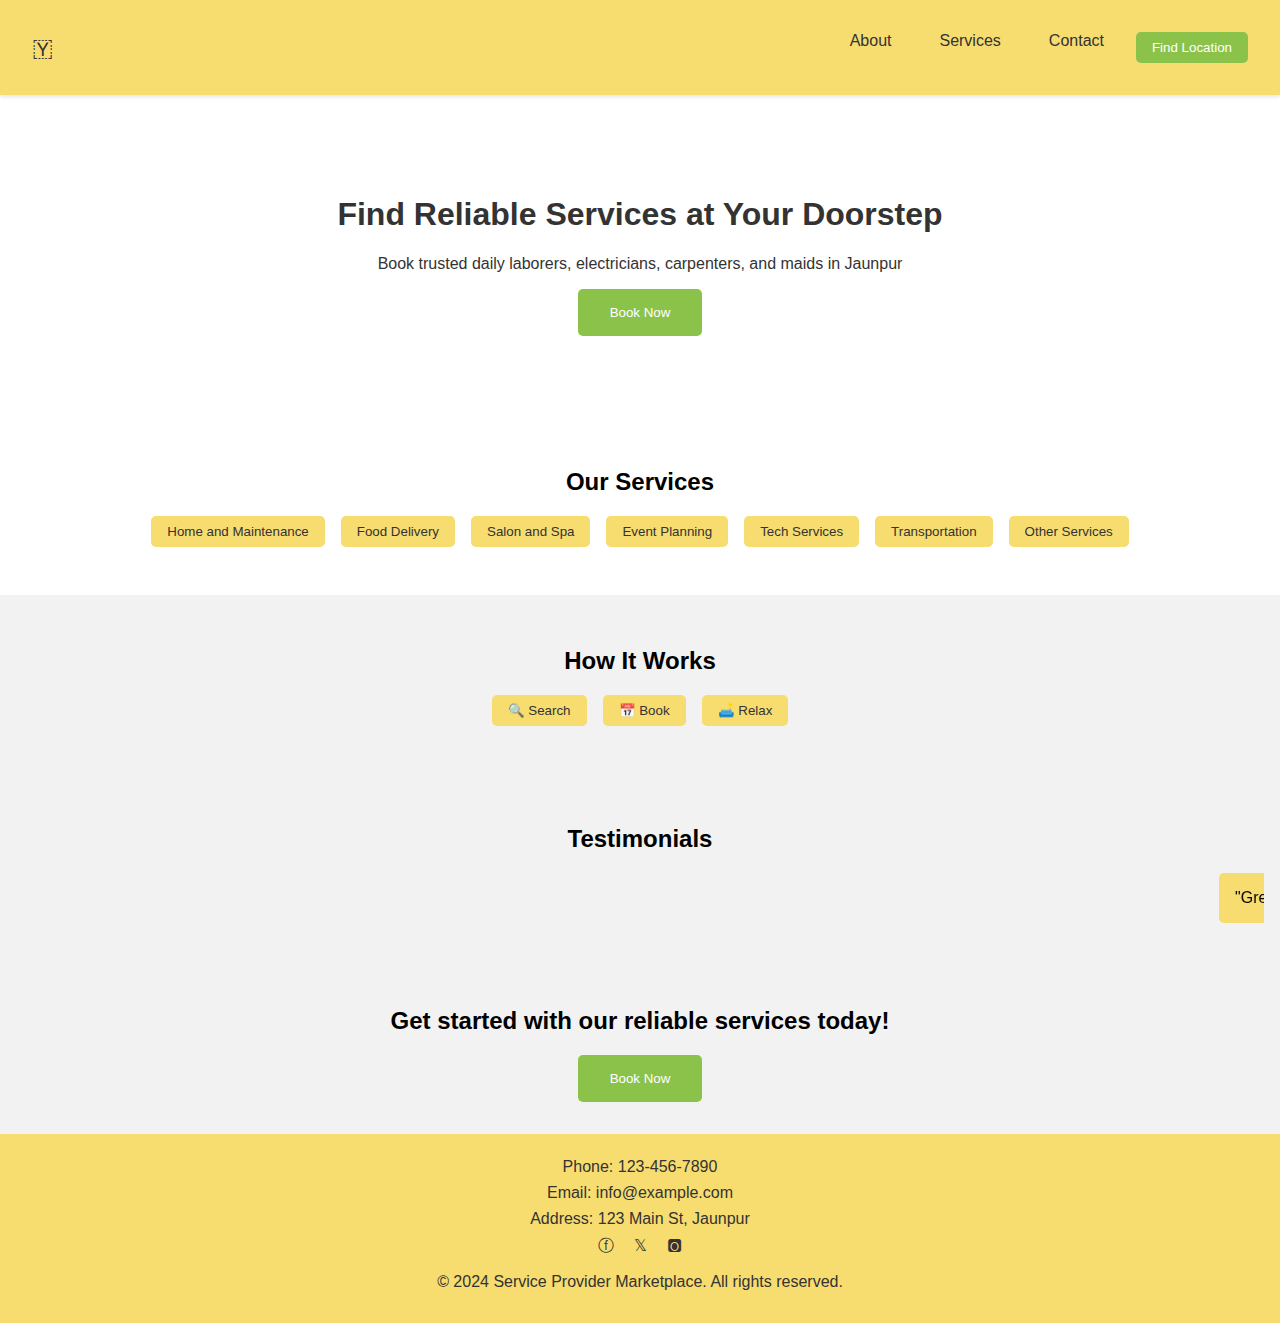
==== index.html @ ddcffa2b "Update index.html" ====
<!DOCTYPE html>
<html lang="en">
<head>
    <meta charset="UTF-8">
    <meta name="viewport" content="width=device-width, initial-scale=1.0">
    <title>Service Provider Marketplace</title>
    <link rel="stylesheet" href="styles.css">
</head>
<body>
    <header>
        <div class="logo"><a href="#">🇾</a></div>
        <nav>
            <ul>
                <li><a href="#">About</a></li>
                <li><a href="index1.html">Services</a></li>
                <li><a href="#">Contact</a></li>
                <li class="location-finder"><button>Find Location</button></li>
            </ul>
        </nav>
    </header>
    <section class="hero">
        <h1>Find Reliable Services at Your Doorstep</h1>
        <p>Book trusted daily laborers, electricians, carpenters, and maids in Jaunpur</p>
        <button class="cta">Book Now</button>
    </section>
    <section class="services">
        <h2>Our Services</h2>
        <div class="tabs">
            <button class="tablink" onclick="openTab(event, 'home')">Home and Maintenance</button>
            <button class="tablink" onclick="openTab(event, 'food')">Food Delivery</button>
            <button class="tablink" onclick="openTab(event, 'salon')">Salon and Spa</button>
            <button class="tablink" onclick="openTab(event, 'event')">Event Planning</button>
            <button class="tablink" onclick="openTab(event, 'tech')">Tech Services</button>
            <button class="tablink" onclick="openTab(event, 'transport')">Transportation</button>
            <button class="tablink" onclick="openTab(event, 'other')">Other Services</button>
        </div>
        <div id="home" class="tabcontent">
            <div class="service-grid">
                <div class="service-item">Daily Laborers<br>Starting at ₹500/day</div>
                <div class="service-item">Electricians<br>Starting at ₹300/hour</div>
                <div class="service-item">Carpenters<br>Starting at ₹400/hour</div>
                <div class="service-item">Maids<br>Starting at ₹200/hour</div>
                <div class="service-item">Plumbers<br>Starting at ₹350/hour</div>
                <div class="service-item">Painters<br>Starting at ₹500/hour</div>
                <div class="service-item">Cleaning Services<br>Starting at ₹1500</div>
                <div class="service-item">Pest Control<br>Starting at ₹1200</div>
                <div class="service-item">AC Repair and Installation<br>Starting at ₹500</div>
                <div class="service-item">Water Purifier Installation and Repair<br>Starting at ₹400</div>
            </div>
        </div>
        <!-- Add similar content for other tabs -->
    </section>
    <section class="how-it-works">
        <h2>How It Works</h2>
        <div class="tabs">
            <button class="tablink" onclick="openTab(event, 'search')">🔍 Search</button>
            <button class="tablink" onclick="openTab(event, 'book')">📅 Book</button>
            <button class="tablink" onclick="openTab(event, 'relax')">🛋️ Relax</button>
        </div>
        <div id="search" class="tabcontent">
            <p>Find the service you need from our extensive list of providers.</p>
        </div>
        <div id="book" class="tabcontent">
            <p>Schedule a convenient time for the service to be performed.</p>
        </div>
        <div id="relax" class="tabcontent">
            <p>Sit back and relax while our professionals take care of everything.</p>
        </div>
    </section>
    <section class="testimonials">
        <h2>Testimonials</h2>
        <marquee class="testimonial-slider" behavior="scroll" direction="left" scrollamount="5">
            <div class="testimonial">"Great service! The electrician was professional and fixed everything quickly." - Rajesh K.</div>
            <div class="testimonial">"I booked a maid service and was very satisfied with the cleanliness and punctuality." - Priya S.</div>
            <div class="testimonial">"The carpenter did an excellent job with my furniture. Highly recommend!" - Anil M.</div>
        </marquee>
    </section>
    <section class="cta-section">
        <h2>Get started with our reliable services today!</h2>
        <button class="cta">Book Now</button>
    </section>
    <footer>
        <div class="contact-info">
            <p>Phone: 123-456-7890</p>
            <p>Email: info@example.com</p>
            <p>Address: 123 Main St, Jaunpur</p>
        </div>
        <div class="social-media">
            <a href="#">ⓕ</a>
            <a href="#">𝕏</a>
            <a href="#">🅾</a>
        </div>
        <p>© 2024 Service Provider Marketplace. All rights reserved.</p>
    </footer>
    <script src="script.js"></script>
</body>
</html>
---- styles.css ----
body {
    font-family: 'Roboto', sans-serif;
    margin: 0;
    padding: 0;
    box-sizing: border-box;
    background-color: #FFFFFF;
}

header {
    display: flex;
    justify-content: space-between;
    align-items: center;
    padding: 1rem 2rem;
    background-color: #F7DC6F;
    color: #333;
    box-shadow: 0 2px 4px rgba(0, 0, 0, 0.1);
}

header .logo a {
    font-size: 1.5rem;
    color: #333;
    text-decoration: none;
}

header nav ul {
    list-style: none;
    display: flex;
    gap: 1rem;
}

header nav ul li a {
    color: #333;
    text-decoration: none;
    padding: 0.5rem 1rem;
    border-radius: 5px;
    transition: background-color 0.3s;
}

header nav ul li a:hover {
    background-color: #8BC34A;
    color: #fff;
}

header .location-finder button {
    padding: 0.5rem 1rem;
    border: none;
    border-radius: 5px;
    background-color: #8BC34A;
    color: #fff;
    cursor: pointer;
}

.hero {
    background: url('hero-bg.jpg') no-repeat center center/cover;
    color: #333;
    text-align: center;
    padding: 5rem 1rem;
}

.hero .cta {
    padding: 1rem 2rem;
    background-color: #8BC34A;
    color: #fff;
    border: none;
    border-radius: 5px;
    cursor: pointer;
}

.services {
    padding: 2rem 1rem;
    text-align: center;
}

.services .tabs {
    display: flex;
    justify-content: center;
    gap: 1rem;
    margin-bottom: 1rem;
}

.services .tablink {
    padding: 0.5rem 1rem;
    border: none;
    border-radius: 5px;
    background-color: #F7DC6F;
    color: #333;
    cursor: pointer;
}

.services .tabcontent {
    display: none;
}

.services .service-grid {
    display: grid;
    grid-template-columns: repeat(auto-fit, minmax(200px, 1fr));
    gap: 1rem;
}

.services .service-item {
    background-color: #F7DC6F;
    padding: 1rem;
    border-radius: 5px;
    text-align: center;
}

.how-it-works {
    padding: 2rem 1rem;
    text-align: center;
    background-color: #F2F2F2;
}

.how-it-works .tabs {
    display: flex;
    justify-content: center;
    gap: 1rem;
    margin-bottom: 1rem;
}

.how-it-works .tablink {
    padding: 0.5rem 1rem;
    border: none;
    border-radius: 5px;
    background-color: #F7DC6F;
    color: #333;
    cursor: pointer;
}

.how-it-works .tabcontent {
    display: none;
}

.testimonials {
    padding: 2rem 1rem;
    text-align: center;
    background-color: #F2F2F2;
}

.testimonials .testimonial-slider {
    display: flex;
    overflow: hidden;
    white-space: nowrap;
}

.testimonials .testimonial {
    display: inline-block;
    background-color: #F7DC6F;
    padding: 1rem;
    border-radius: 5px;
    margin-right: 1rem;
}

.cta-section {
    padding: 2rem 1rem;
    text-align: center;
    background-color: #F2F2F2;
}

.cta-section .cta {
    padding: 1rem 2rem;
    background-color: #8BC34A;
    color: #fff;
    border: none;
    border-radius: 5px;
    cursor: pointer;
}

footer {
    padding: 1rem;
    background-color: #F7DC6F;
    color: #333;
    text-align: center;
}

footer .contact-info p,
footer .social-media a {
    margin: 0.5rem 0;
}

footer .social-media a {
    color: #333;
    margin: 0 0.5rem;
    text-decoration: none;
}

footer .social-media a:hover {
    color: #8BC34A;
}

/* Responsive Styles */
@media (max-width: 768px) {
    header nav ul {
        flex-direction: column;
        gap: 0.5rem;
    }

    .hero {
        padding: 3rem 1rem;
    }

    .services .tabs {
        flex-wrap: wrap;
    }

    .services .service-grid {
        grid-template-columns: 1fr;
    }

    .how-it-works .tabs {
        flex-wrap: wrap;
    }

    .testimonials .testimonial-slider {
        flex-direction: column;
    }
}

@media (max-width: 480px) {
    header {
        flex-direction: column;
        align-items: flex-start;
    }

    .hero {
        padding: 2rem 1rem;
    }

    .services .tabs {
        flex-direction: column;
    }

    .services .tablink {
        width: 100%;
        margin-bottom: 0.5rem;
    }

    .how-it-works .tabs {
        flex-direction: column;
    }

    .how-it-works .tablink {
        width: 100%;
        margin-bottom: 0.5rem;
    }

    .testimonials .testimonial-slider {
        flex-direction: column;
    }
}
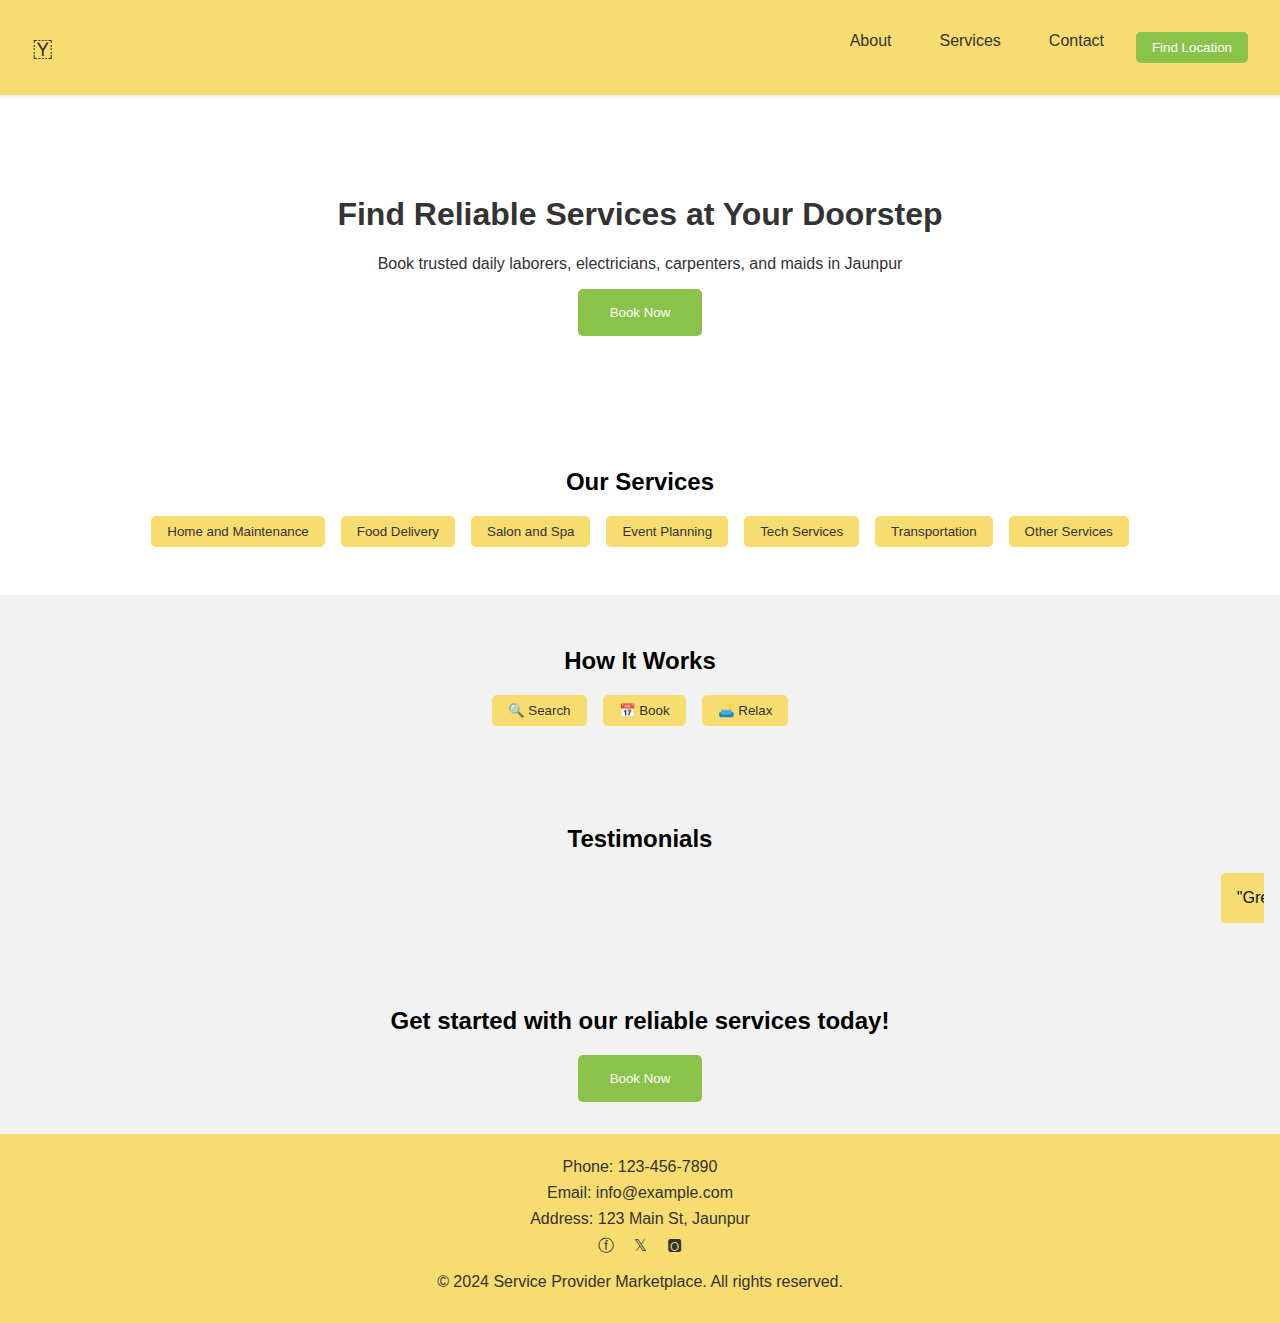
==== commit f2d75d9c: "Update index.html" ====
--- a/index.html
+++ b/index.html
@@ -21,7 +21,9 @@
     <section class="hero">
         <h1>Find Reliable Services at Your Doorstep</h1>
         <p>Book trusted daily laborers, electricians, carpenters, and maids in Jaunpur</p>
-        <button class="cta">Book Now</button>
+        <a href="index3.html">
+  <button class="cta">Book Now</button>
+</a>
     </section>
     <section class="services">
         <h2>Our Services</h2>
@@ -77,7 +79,9 @@
     </section>
     <section class="cta-section">
         <h2>Get started with our reliable services today!</h2>
-        <button class="cta">Book Now</button>
+        <a href="index3.html">
+  <button class="cta">Book Now</button>
+</a>
     </section>
     <footer>
         <div class="contact-info">
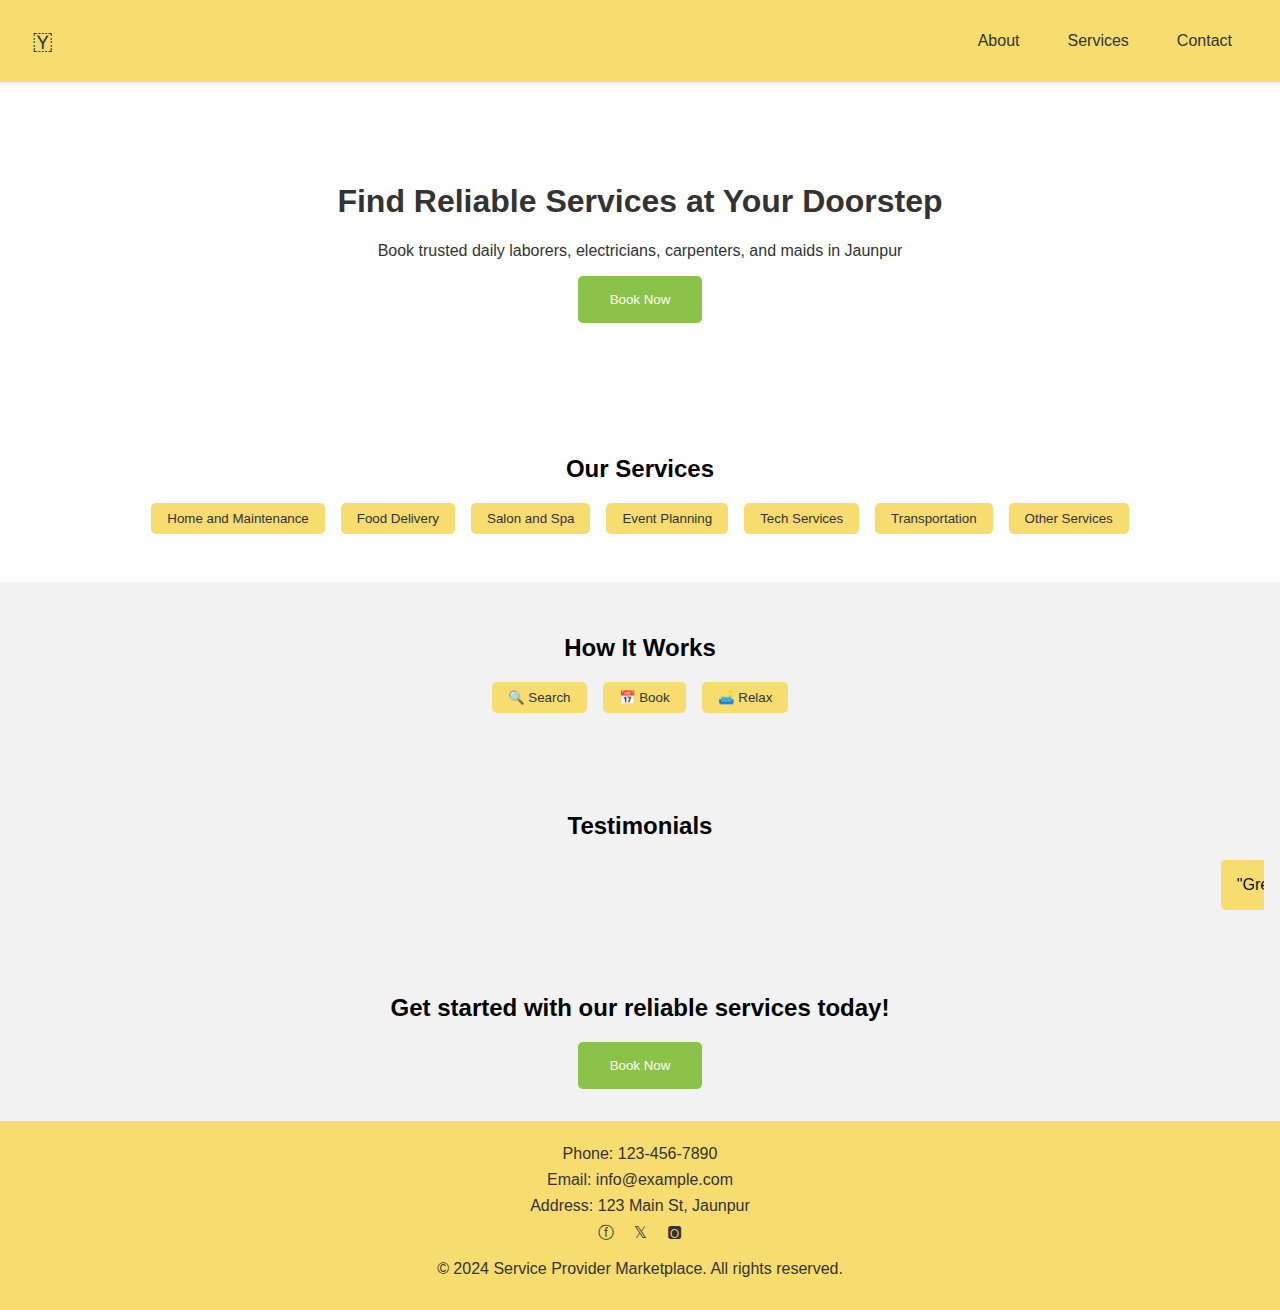
==== commit cf26197e: "Update index.html" ====
--- a/index.html
+++ b/index.html
@@ -14,14 +14,14 @@
                 <li><a href="#">About</a></li>
                 <li><a href="index1.html">Services</a></li>
                 <li><a href="#">Contact</a></li>
-                <li class="location-finder"><button>Find Location</button></li>
+                
             </ul>
         </nav>
     </header>
     <section class="hero">
         <h1>Find Reliable Services at Your Doorstep</h1>
         <p>Book trusted daily laborers, electricians, carpenters, and maids in Jaunpur</p>
-        <a href="index3.html">
+        <a href="https://avinash101999.github.io/book/">
   <button class="cta">Book Now</button>
 </a>
     </section>
@@ -79,7 +79,7 @@
     </section>
     <section class="cta-section">
         <h2>Get started with our reliable services today!</h2>
-        <a href="index3.html">
+        <a href="https://avinash101999.github.io/book/">
   <button class="cta">Book Now</button>
 </a>
     </section>
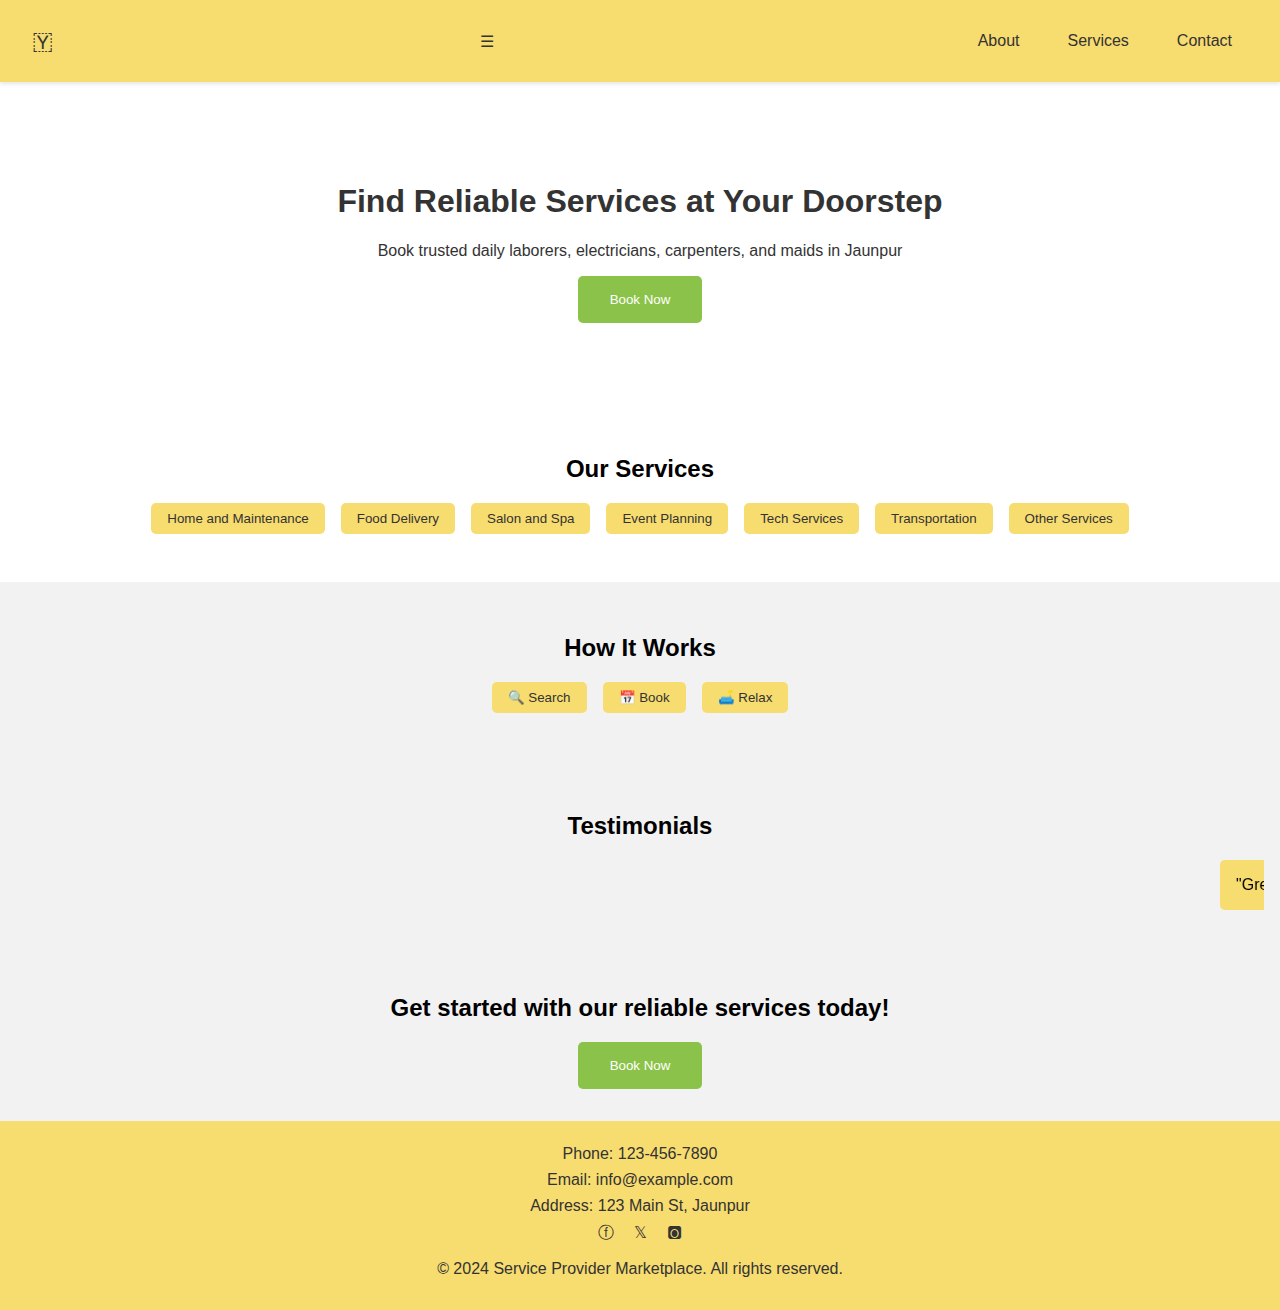
==== commit 632fd1cf: "Update index.html" ====
--- a/index.html
+++ b/index.html
@@ -9,12 +9,12 @@
 <body>
     <header>
         <div class="logo"><a href="#">🇾</a></div>
-        <nav>
+        <div class="menu-icon" onclick="toggleMenu()">☰</div>
+        <nav class="nav-links">
             <ul>
                 <li><a href="#">About</a></li>
                 <li><a href="index1.html">Services</a></li>
                 <li><a href="#">Contact</a></li>
-                
             </ul>
         </nav>
     </header>
@@ -22,8 +22,8 @@
         <h1>Find Reliable Services at Your Doorstep</h1>
         <p>Book trusted daily laborers, electricians, carpenters, and maids in Jaunpur</p>
         <a href="https://avinash101999.github.io/book/">
-  <button class="cta">Book Now</button>
-</a>
+            <button class="cta">Book Now</button>
+        </a>
     </section>
     <section class="services">
         <h2>Our Services</h2>
@@ -80,8 +80,8 @@
     <section class="cta-section">
         <h2>Get started with our reliable services today!</h2>
         <a href="https://avinash101999.github.io/book/">
-  <button class="cta">Book Now</button>
-</a>
+            <button class="cta">Book Now</button>
+        </a>
     </section>
     <footer>
         <div class="contact-info">
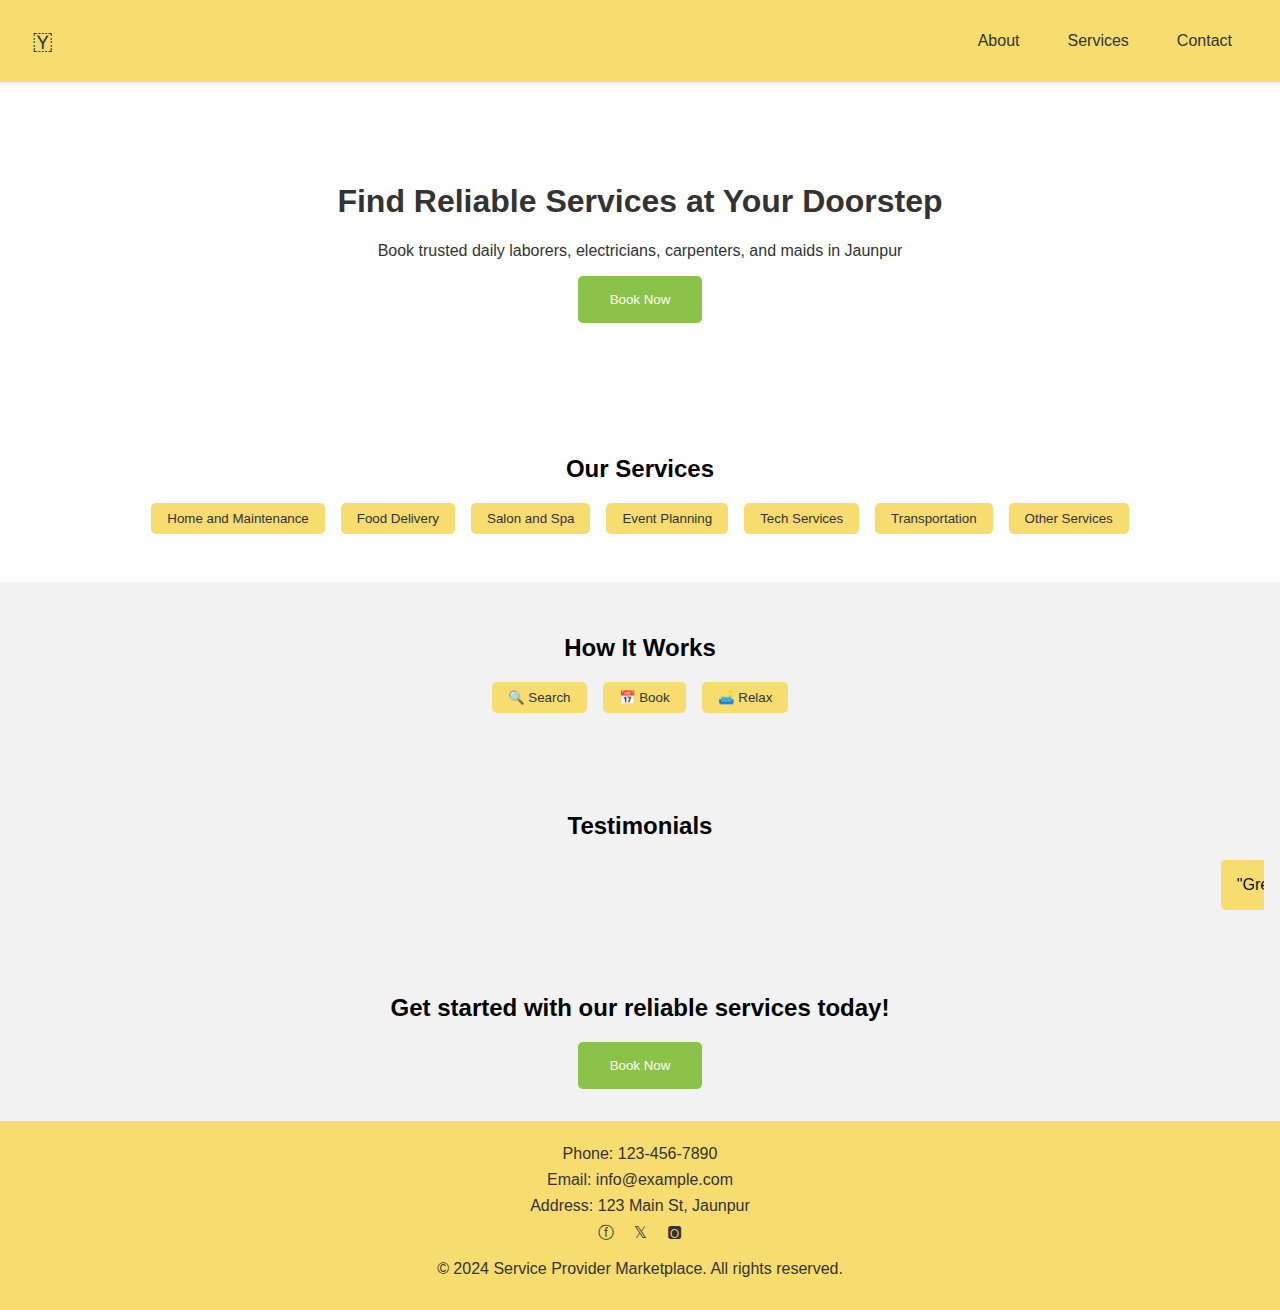
==== commit 9e2b9896: "Update index.html" ====
--- a/index.html
+++ b/index.html
@@ -4,7 +4,7 @@
     <meta charset="UTF-8">
     <meta name="viewport" content="width=device-width, initial-scale=1.0">
     <title>Service Provider Marketplace</title>
-    <link rel="stylesheet" href="styles.css">
+    <link rel="stylesheet" href="homepage.css">
 </head>
 <body>
     <header>
--- a/homepage.css
+++ b/homepage.css
@@ -0,0 +1,300 @@
+body {
+    font-family: 'Roboto', sans-serif;
+    margin: 0;
+    padding: 0;
+    box-sizing: border-box;
+    background-color: #FFFFFF;
+}
+
+header {
+    display: flex;
+    justify-content: space-between;
+    align-items: center;
+    padding: 1rem 2rem;
+    background-color: #F7DC6F;
+    color: #333;
+    box-shadow: 0 2px 4px rgba(0, 0, 0, 0.1);
+}
+
+header .logo a {
+    font-size: 1.5rem;
+    color: #333;
+    text-decoration: none;
+}
+
+header nav ul {
+    list-style: none;
+    display: flex;
+    gap: 1rem;
+}
+
+header nav ul li a {
+    color: #333;
+    text-decoration: none;
+    padding: 0.5rem 1rem;
+    border-radius: 5px;
+    transition: background-color 0.3s;
+}
+
+header nav ul li a:hover {
+    background-color: #8BC34A;
+    color: #fff;
+}
+
+.menu-icon {
+    display: none;
+    font-size: 1.5rem;
+    cursor: pointer;
+    order: 2; /* Ensure the menu icon is on the right */
+}
+
+.nav-links {
+    display: flex; /* Ensure nav-links are displayed on larger screens */
+    order: 1; /* Ensure the nav-links are on the left */
+}
+
+.nav-links.active {
+    display: block;
+}
+
+.hero {
+    background: url('hero-bg.jpg') no-repeat center center/cover;
+    color: #333;
+    text-align: center;
+    padding: 5rem 1rem;
+}
+
+.hero .cta {
+    padding: 1rem 2rem;
+    background-color: #8BC34A;
+    color: #fff;
+    border: none;
+    border-radius: 5px;
+    cursor: pointer;
+}
+
+.services {
+    padding: 2rem 1rem;
+    text-align: center;
+}
+
+.services .tabs {
+    display: flex;
+    justify-content: center;
+    gap: 1rem;
+    margin-bottom: 1rem;
+}
+
+.services .tablink {
+    padding: 0.5rem 1rem;
+    border: none;
+    border-radius: 5px;
+    background-color: #F7DC6F;
+    color: #333;
+    cursor: pointer;
+}
+
+.services .tabcontent {
+    display: none;
+}
+
+.services .service-grid {
+    display: grid;
+    grid-template-columns: repeat(auto-fit, minmax(200px, 1fr));
+    gap: 1rem;
+}
+
+.services .service-item {
+    background-color: #F7DC6F;
+    padding: 1rem;
+    border-radius: 5px;
+    text-align: center;
+}
+
+.how-it-works {
+    padding: 2rem 1rem;
+    text-align: center;
+    background-color: #F2F2F2;
+}
+
+.how-it-works .tabs {
+    display: flex;
+    justify-content: center;
+    gap: 1rem;
+    margin-bottom: 1rem;
+}
+
+.how-it-works .tablink {
+    padding: 0.5rem 1rem;
+    border: none;
+    border-radius: 5px;
+    background-color: #F7DC6F;
+    color: #333;
+    cursor: pointer;
+}
+
+.how-it-works .tabcontent {
+    display: none;
+}
+
+.testimonials {
+    padding: 2rem 1rem;
+    text-align: center;
+    background-color: #F2F2F2;
+}
+
+.testimonials .testimonial-slider {
+    display: flex;
+    overflow: hidden;
+    white-space: nowrap;
+}
+
+.testimonials .testimonial {
+    display: inline-block;
+    background-color: #F7DC6F;
+    padding: 1rem;
+    border-radius: 5px;
+    margin-right: 1rem;
+}
+
+.cta-section {
+    padding: 2rem 1rem;
+    text-align: center;
+    background-color: #F2F2F2;
+}
+
+.cta-section .cta {
+    padding: 1rem 2rem;
+    background-color: #8BC34A;
+    color: #fff;
+    border: none;
+    border-radius: 5px;
+    cursor: pointer;
+}
+
+footer {
+    padding: 1rem;
+    background-color: #F7DC6F;
+    color: #333;
+    text-align: center;
+}
+
+footer .contact-info p,
+footer .social-media a {
+    margin: 0.5rem 0;
+}
+
+footer .social-media a {
+    color: #333;
+    margin: 0 0.5rem;
+    text-decoration: none;
+}
+
+footer .social-media a:hover {
+    color: #8BC34A;
+}
+
+/* Responsive Styles */
+@media (max-width: 768px) {
+    header {
+        flex-direction: row;
+        justify-content: space-between;
+        align-items: center;
+    }
+
+    .menu-icon {
+        display: block;
+    }
+
+    .nav-links {
+        display: none;
+        position: absolute;
+        top: 60px;
+        right: 0; /* Align the dropdown to the right */
+        width: 100%;
+        background-color: #F7DC6F;
+        padding: 1rem;
+        box-shadow: 0 2px 4px rgba(0, 0, 0, 0.1);
+    }
+
+    .nav-links.active {
+        display: block;
+    }
+
+    nav ul {
+        flex-direction: column;
+        gap: 0.5rem;
+    }
+
+    .hero {
+        padding: 3rem 1rem;
+    }
+
+    .services .tabs {
+        flex-wrap: wrap;
+    }
+
+    .services .service-grid {
+        grid-template-columns: 1fr;
+    }
+
+    .how-it-works .tabs {
+        flex-wrap: wrap;
+    }
+
+    .testimonials .testimonial-slider {
+        flex-direction: column;
+    }
+}
+
+@media (max-width: 480px) {
+    header {
+        flex-direction: row;
+        justify-content: space-between;
+        align-items: center;
+    }
+
+    .menu-icon {
+        display: block;
+    }
+
+    .nav-links {
+        display: none;
+        position: absolute;
+        top: 60px;
+        right: 0; /* Align the dropdown to the right */
+        width: 100%;
+        background-color: #F7DC6F;
+        padding: 1rem;
+        box-shadow: 0 2px 4px rgba(0, 0, 0, 0.1);
+    }
+
+    .nav-links.active {
+        display: block;
+    }
+
+    nav ul {
+        flex-direction: column;
+        gap: 0.5rem;
+    }
+
+    .hero {
+        padding: 3rem 1rem;
+    }
+
+    .services .tabs {
+        flex-wrap: wrap;
+    }
+
+    .services .service-grid {
+        grid-template-columns: 1fr;
+    }
+
+    .how-it-works .tabs {
+        flex-wrap: wrap;
+    }
+
+    .testimonials .testimonial-slider {
+        flex-direction: column;
+    }
+}
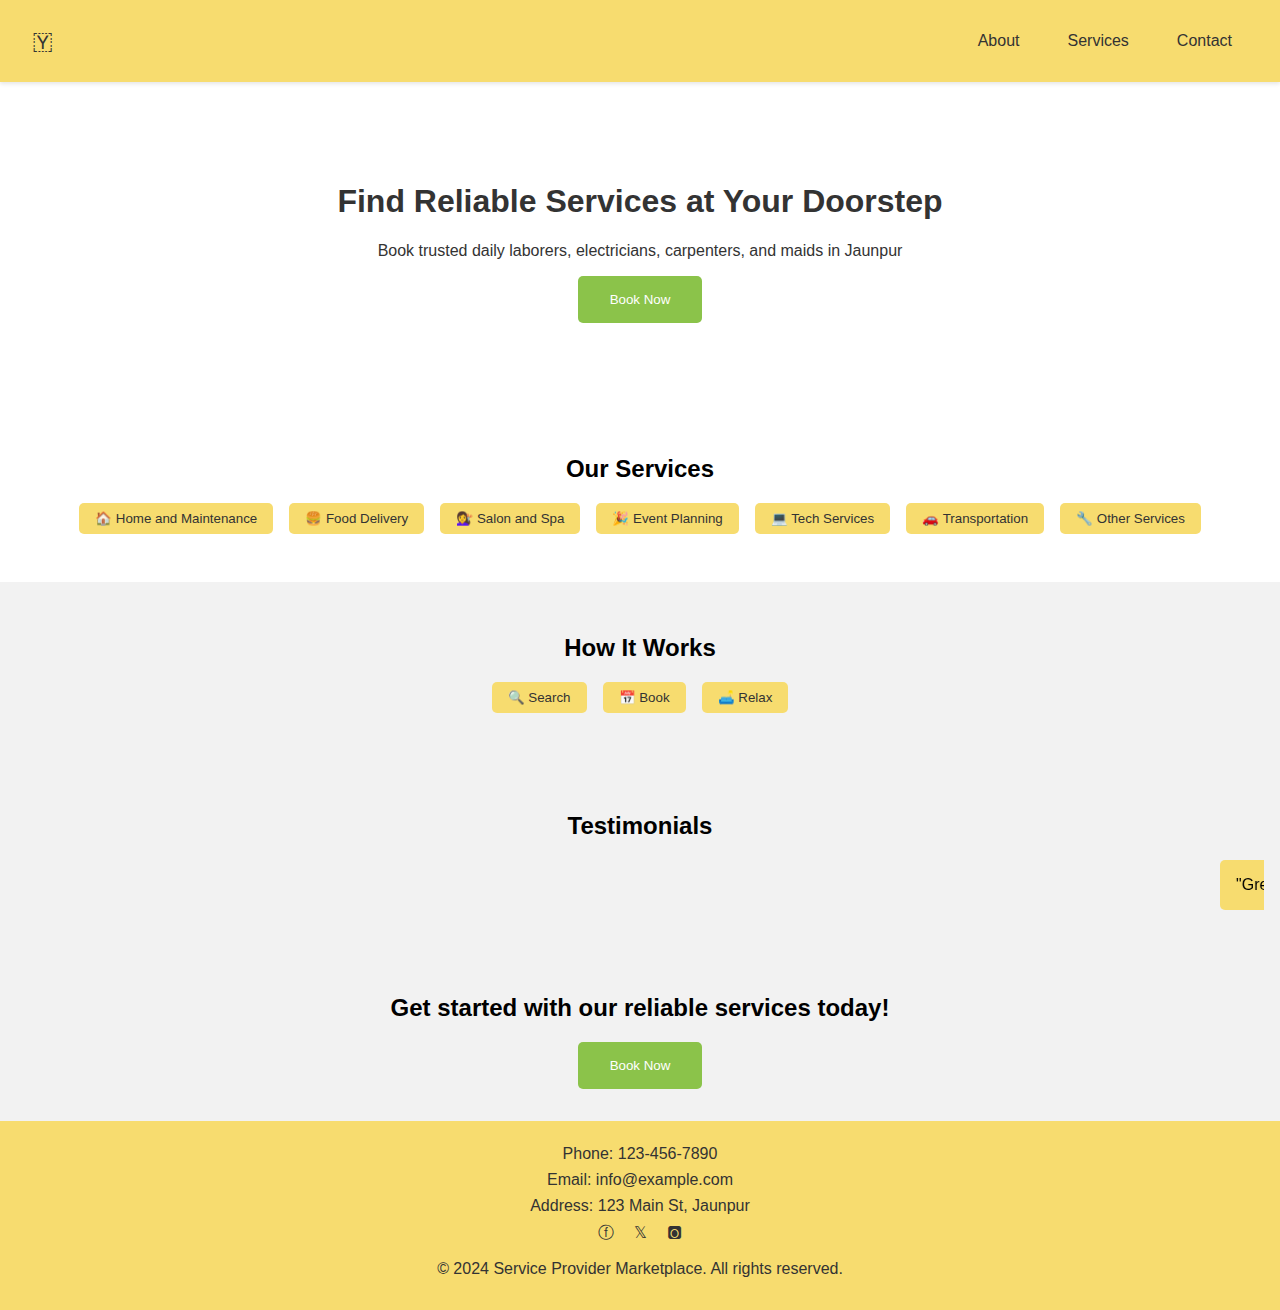
==== commit 64a10203: "Update index.html" ====
--- a/index.html
+++ b/index.html
@@ -12,7 +12,7 @@
         <div class="menu-icon" onclick="toggleMenu()">☰</div>
         <nav class="nav-links">
             <ul>
-                <li><a href="#">About</a></li>
+                <li><a href="https://avinash101999.github.io/book/aboutus%20home.html">About</a></li>
                 <li><a href="index1.html">Services</a></li>
                 <li><a href="#">Contact</a></li>
             </ul>
@@ -28,29 +28,82 @@
     <section class="services">
         <h2>Our Services</h2>
         <div class="tabs">
-            <button class="tablink" onclick="openTab(event, 'home')">Home and Maintenance</button>
-            <button class="tablink" onclick="openTab(event, 'food')">Food Delivery</button>
-            <button class="tablink" onclick="openTab(event, 'salon')">Salon and Spa</button>
-            <button class="tablink" onclick="openTab(event, 'event')">Event Planning</button>
-            <button class="tablink" onclick="openTab(event, 'tech')">Tech Services</button>
-            <button class="tablink" onclick="openTab(event, 'transport')">Transportation</button>
-            <button class="tablink" onclick="openTab(event, 'other')">Other Services</button>
+            <button class="tablink" onclick="openTab(event, 'home')">🏠 Home and Maintenance</button>
+            <button class="tablink" onclick="openTab(event, 'food')">🍔 Food Delivery</button>
+            <button class="tablink" onclick="openTab(event, 'salon')">💇‍♀️ Salon and Spa</button>
+            <button class="tablink" onclick="openTab(event, 'event')">🎉 Event Planning</button>
+            <button class="tablink" onclick="openTab(event, 'tech')">💻 Tech Services</button>
+            <button class="tablink" onclick="openTab(event, 'transport')">🚗 Transportation</button>
+            <button class="tablink" onclick="openTab(event, 'other')">🔧 Other Services</button>
         </div>
         <div id="home" class="tabcontent">
             <div class="service-grid">
-                <div class="service-item">Daily Laborers<br>Starting at ₹500/day</div>
-                <div class="service-item">Electricians<br>Starting at ₹300/hour</div>
-                <div class="service-item">Carpenters<br>Starting at ₹400/hour</div>
-                <div class="service-item">Maids<br>Starting at ₹200/hour</div>
-                <div class="service-item">Plumbers<br>Starting at ₹350/hour</div>
-                <div class="service-item">Painters<br>Starting at ₹500/hour</div>
-                <div class="service-item">Cleaning Services<br>Starting at ₹1500</div>
-                <div class="service-item">Pest Control<br>Starting at ₹1200</div>
-                <div class="service-item">AC Repair and Installation<br>Starting at ₹500</div>
-                <div class="service-item">Water Purifier Installation and Repair<br>Starting at ₹400</div>
+                <div class="service-item">👷‍♂️ Daily Laborers<br>Starting at ₹500/day</div>
+                <div class="service-item">🔌 Electricians<br>Starting at ₹300/hour</div>
+                <div class="service-item">🪚 Carpenters<br>Starting at ₹400/hour</div>
+                <div class="service-item">🧹 Maids<br>Starting at ₹200/hour</div>
+                <div class="service-item">🔧 Plumbers<br>Starting at ₹350/hour</div>
+                <div class="service-item">🎨 Painters<br>Starting at ₹500/hour</div>
+                <div class="service-item">🧼 Cleaning Services<br>Starting at ₹1500</div>
+                <div class="service-item">🐜 Pest Control<br>Starting at ₹1200</div>
+                <div class="service-item">❄️ AC Repair and Installation<br>Starting at ₹500</div>
+                <div class="service-item">🚰 Water Purifier Installation and Repair<br>Starting at ₹400</div>
             </div>
         </div>
-        <!-- Add similar content for other tabs -->
+        <div id="food" class="tabcontent">
+            <div class="service-grid">
+                <div class="service-item">🍕 Pizza Delivery<br>Starting at ₹200</div>
+                <div class="service-item">🍔 Burger Delivery<br>Starting at ₹150</div>
+                <div class="service-item">🍣 Sushi Delivery<br>Starting at ₹300</div>
+                <div class="service-item">🥗 Salad Delivery<br>Starting at ₹100</div>
+                <div class="service-item">🍜 Noodle Delivery<br>Starting at ₹200</div>
+            </div>
+        </div>
+        <div id="salon" class="tabcontent">
+            <div class="service-grid">
+                <div class="service-item">💇‍♂️ Haircut<br>Starting at ₹500</div>
+                <div class="service-item">💅 Manicure<br>Starting at ₹300</div>
+                <div class="service-item">💆‍♀️ Massage<br>Starting at ₹700</div>
+                <div class="service-item">💄 Makeup<br>Starting at ₹1000</div>
+                <div class="service-item">🧖‍♀️ Spa Treatment<br>Starting at ₹1500</div>
+            </div>
+        </div>
+        <div id="event" class="tabcontent">
+            <div class="service-grid">
+                <div class="service-item">🎂 Birthday Party Planning<br>Starting at ₹5000</div>
+                <div class="service-item">💍 Wedding Planning<br>Starting at ₹20000</div>
+                <div class="service-item">🎤 Corporate Event Planning<br>Starting at ₹10000</div>
+                <div class="service-item">🎈 Decoration Services<br>Starting at ₹3000</div>
+                <div class="service-item">📸 Photography Services<br>Starting at ₹5000</div>
+            </div>
+        </div>
+        <div id="tech" class="tabcontent">
+            <div class="service-grid">
+                <div class="service-item">💻 Computer Repair<br>Starting at ₹500</div>
+                <div class="service-item">📱 Mobile Repair<br>Starting at ₹300</div>
+                <div class="service-item">🖥️ Network Setup<br>Starting at ₹1000</div>
+                <div class="service-item">🔧 Software Installation<br>Starting at ₹200</div>
+                <div class="service-item">🖨️ Printer Repair<br>Starting at ₹400</div>
+            </div>
+        </div>
+        <div id="transport" class="tabcontent">
+            <div class="service-grid">
+                <div class="service-item">🚕 Taxi Service<br>Starting at ₹100/km</div>
+                <div class="service-item">🚚 Moving Service<br>Starting at ₹2000</div>
+                <div class="service-item">🚲 Bike Rental<br>Starting at ₹500/day</div>
+                <div class="service-item">🚗 Car Rental<br>Starting at ₹1500/day</div>
+                <div class="service-item">🛵 Scooter Rental<br>Starting at ₹300/day</div>
+            </div>
+        </div>
+        <div id="other" class="tabcontent">
+            <div class="service-grid">
+                <div class="service-item">🔧 Handyman Services<br>Starting at ₹300/hour</div>
+                <div class="service-item">🧳 Travel Planning<br>Starting at ₹1000</div>
+                <div class="service-item">📦 Courier Services<br>Starting at ₹100</div>
+                <div class="service-item">🧑‍🏫 Tutoring Services<br>Starting at ₹500/hour</div>
+                <div class="service-item">🎨 Art and Craft Classes<br>Starting at ₹400/hour</div>
+            </div>
+        </div>
     </section>
     <section class="how-it-works">
         <h2>How It Works</h2>
@@ -83,7 +136,7 @@
             <button class="cta">Book Now</button>
         </a>
     </section>
-    <footer>
+        <footer>
         <div class="contact-info">
             <p>Phone: 123-456-7890</p>
             <p>Email: info@example.com</p>
